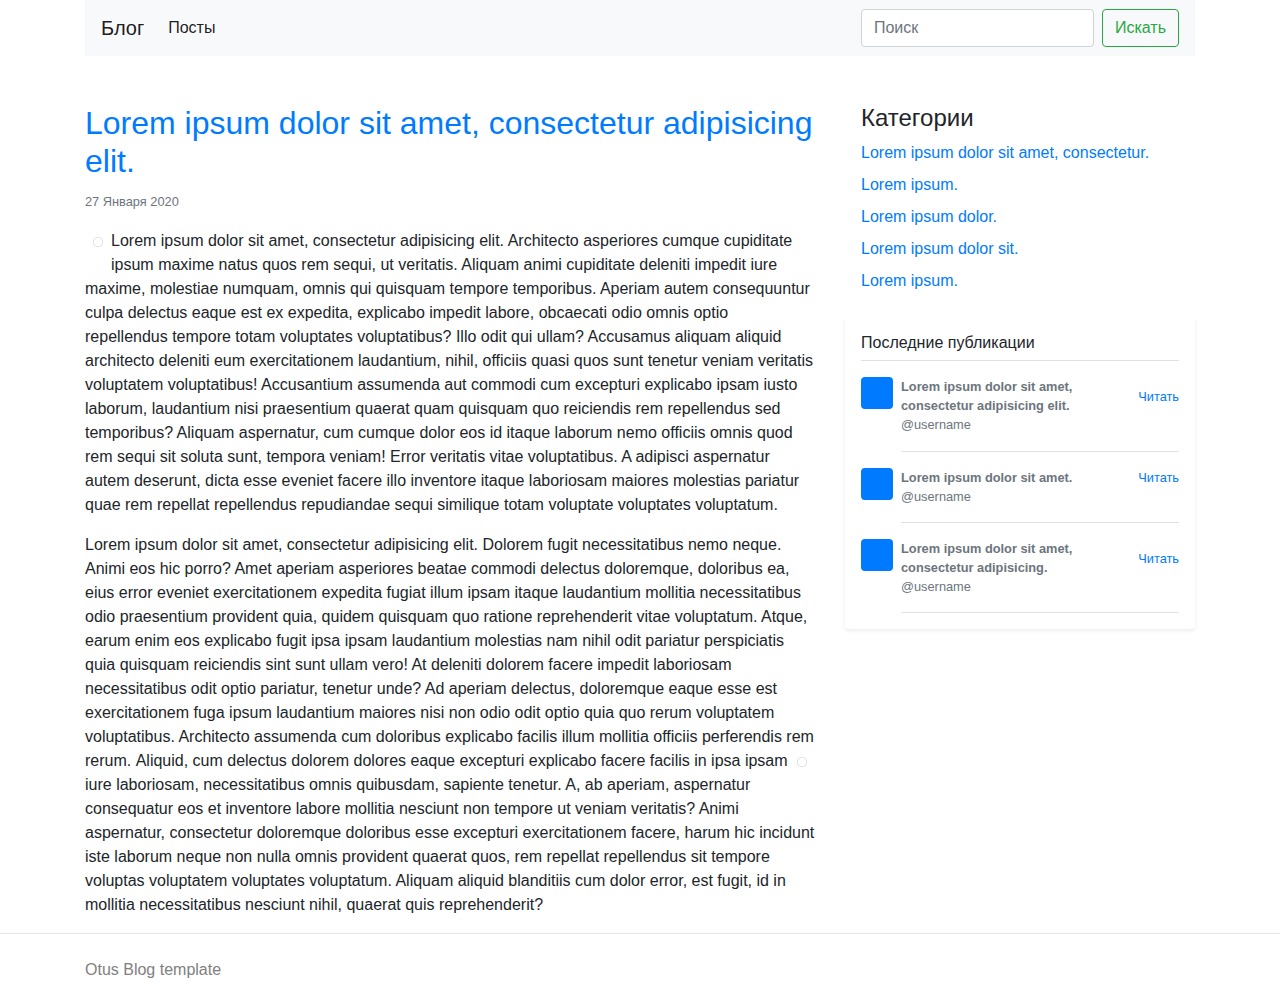
==== post.html @ f44b3177 "some changes" ====
<!DOCTYPE html>
<html lang="ru">
<head>
    <meta charset="UTF-8">
    <title>Single Post page</title>
    <meta name="viewport" content="width=device-width, initial-scale=1, shrink-to-fit=no">
    <link rel="stylesheet" href="css/bootstrap.css">
    <link rel="stylesheet" type="text/css" href="css/style.css"/>
</head>
<body>
<div class="container">

    <nav class="navbar navbar-expand-lg navbar-light bg-light">
        <a class="navbar-brand" href="index.html">Блог</a>

        <button class="navbar-toggler" type="button" data-toggle="collapse" data-target="#navbarSupportedContent"
                aria-controls="navbarSupportedContent" aria-expanded="false" aria-label="Toggle navigation">
            <span class="navbar-toggler-icon"></span>
        </button>

        <div class="collapse navbar-collapse" id="navbarSupportedContent">
            <ul class="navbar-nav mr-auto">
                <li class="nav-item active">
                    <a class="nav-link" href="posts.html">Посты</a>
                </li>
            </ul>
            <form class="form-inline my-2 my-lg-0">
                <input class="form-control mr-sm-2" type="search" placeholder="Поиск" aria-label="Search">
                <button class="btn btn-outline-success my-2 my-sm-0" type="submit">Искать</button>
            </form>
        </div>
    </nav>

    <div class="row pt-5">
        <div class="col-8 post">
            <div class="short-post-header">
                <h2 class="post-title">
                    <a href="post.html">Lorem ipsum dolor sit amet, consectetur adipisicing elit.</a>
                </h2>
                <p class="post-date text-muted"><small>27 Января 2020</small></p>
            </div>

            <div class="post-content">

                <p>
                    <img src="https://via.placeholder.com/150/0000FF/FFFFFF/?text=otus blog thumb"
                         alt="" class="img-thumbnail img-fluid float-left">

                    Lorem ipsum dolor sit amet, consectetur adipisicing elit. Architecto asperiores cumque cupiditate
                    ipsum
                    maxime natus quos rem sequi, ut veritatis. Aliquam animi cupiditate deleniti impedit iure maxime,
                    molestiae
                    numquam, omnis qui quisquam tempore temporibus. Aperiam autem consequuntur culpa delectus eaque est
                    ex
                    expedita, explicabo impedit labore, obcaecati odio omnis optio repellendus tempore totam voluptates
                    voluptatibus? Illo odit qui ullam? Accusamus aliquam aliquid architecto deleniti eum exercitationem
                    laudantium, nihil, officiis quasi quos sunt tenetur veniam veritatis voluptatem voluptatibus!
                    Accusantium
                    assumenda aut commodi cum excepturi explicabo ipsam iusto laborum, laudantium nisi praesentium
                    quaerat
                    quam
                    quisquam quo reiciendis rem repellendus sed temporibus? Aliquam aspernatur, cum cumque dolor eos id
                    itaque
                    laborum nemo officiis omnis quod rem sequi sit soluta sunt, tempora veniam! Error veritatis vitae
                    voluptatibus. A adipisci aspernatur autem deserunt, dicta esse eveniet facere illo inventore itaque
                    laboriosam maiores molestias pariatur quae rem repellat repellendus repudiandae sequi similique
                    totam
                    voluptate voluptates voluptatum.
                </p>
                <p>
                    Lorem ipsum dolor sit amet, consectetur adipisicing elit. Dolorem fugit necessitatibus nemo neque.
                    Animi eos hic porro? Amet aperiam asperiores beatae commodi delectus doloremque, doloribus ea, eius
                    error eveniet exercitationem expedita fugiat illum ipsam itaque laudantium mollitia necessitatibus
                    odio praesentium provident quia, quidem quisquam quo ratione reprehenderit vitae voluptatum. Atque,
                    earum enim eos explicabo fugit ipsa ipsam laudantium molestias nam nihil odit pariatur perspiciatis
                    quia quisquam reiciendis sint sunt ullam vero! At deleniti dolorem facere impedit laboriosam
                    necessitatibus odit optio pariatur, tenetur unde? Ad aperiam delectus, doloremque eaque esse est
                    exercitationem fuga ipsum laudantium maiores nisi non odio odit optio quia quo rerum voluptatem
                    voluptatibus. Architecto assumenda cum doloribus explicabo facilis illum mollitia officiis
                    perferendis rem rerum.
                    <img src="https://via.placeholder.com/150/00ff00/FFFFFF/?text=otus blog thumb"
                         alt="" class="img-thumbnail img-fluid float-right">
                    Aliquid, cum delectus dolorem dolores eaque excepturi explicabo facere
                    facilis in ipsa ipsam iure laboriosam, necessitatibus omnis quibusdam, sapiente tenetur. A, ab
                    aperiam, aspernatur consequatur eos et inventore labore mollitia nesciunt non tempore ut veniam
                    veritatis? Animi aspernatur, consectetur doloremque doloribus esse excepturi exercitationem facere,
                    harum hic incidunt iste laborum neque non nulla omnis provident quaerat quos, rem repellat
                    repellendus sit tempore voluptas voluptatem voluptates voluptatum. Aliquam aliquid blanditiis cum
                    dolor error, est fugit, id in mollitia necessitatibus nesciunt nihil, quaerat quis reprehenderit?
                </p>

            </div>
        </div>

        <div class="col-4 sidebar">
            <div class="categories-wrap px-3">
                <h4>
                    Категории
                </h4>
                <ol class="list-unstyled categories">
                    <li>
                        <a href="#">Lorem ipsum dolor sit amet, consectetur.</a>
                    </li>
                    <li>
                        <a href="#">Lorem ipsum.</a>
                    </li>
                    <li>
                        <a href="#">Lorem ipsum dolor.</a>
                    </li>
                    <li>
                        <a href="#">Lorem ipsum dolor sit.</a>
                    </li>
                    <li>
                        <a href="#">Lorem ipsum.</a>
                    </li>
                </ol>
            </div>


            <div class="my-3 p-3 bg-white rounded shadow-sm">
                <h6 class="border-bottom border-gray pb-2 mb-0">Последние публикации</h6>

                <div class="media text-muted pt-3">
                    <svg class="bd-placeholder-img mr-2 rounded" width="32" height="32"
                         xmlns="http://www.w3.org/2000/svg" preserveAspectRatio="xMidYMid slice" focusable="false"
                         role="img" aria-label="Placeholder: 32x32"><title>Placeholder</title>
                        <rect width="100%" height="100%" fill="#007bff"></rect>
                        <text x="50%" y="50%" fill="#007bff" dy=".3em">32x32</text>
                    </svg>
                    <div class="media-body pb-3 mb-0 small lh-125 border-bottom border-gray">
                        <div class="d-flex justify-content-between align-items-center w-100">
                            <strong class="text-gray-dark">Lorem ipsum dolor sit amet, consectetur adipisicing
                                elit.</strong>
                            <a href="#">Читать</a>
                        </div>
                        <span class="d-block">@username</span>
                    </div>
                </div>
                <div class="media text-muted pt-3">
                    <svg class="bd-placeholder-img mr-2 rounded" width="32" height="32"
                         xmlns="http://www.w3.org/2000/svg" preserveAspectRatio="xMidYMid slice" focusable="false"
                         role="img" aria-label="Placeholder: 32x32"><title>Placeholder</title>
                        <rect width="100%" height="100%" fill="#007bff"></rect>
                        <text x="50%" y="50%" fill="#007bff" dy=".3em">32x32</text>
                    </svg>
                    <div class="media-body pb-3 mb-0 small lh-125 border-bottom border-gray">
                        <div class="d-flex justify-content-between align-items-center w-100">
                            <strong class="text-gray-dark">Lorem ipsum dolor sit amet.</strong>
                            <a href="#">Читать</a>
                        </div>
                        <span class="d-block">@username</span>
                    </div>
                </div>
                <div class="media text-muted pt-3">
                    <svg class="bd-placeholder-img mr-2 rounded" width="32" height="32"
                         xmlns="http://www.w3.org/2000/svg" preserveAspectRatio="xMidYMid slice" focusable="false"
                         role="img" aria-label="Placeholder: 32x32"><title>Placeholder</title>
                        <rect width="100%" height="100%" fill="#007bff"></rect>
                        <text x="50%" y="50%" fill="#007bff" dy=".3em">32x32</text>
                    </svg>
                    <div class="media-body pb-3 mb-0 small lh-125 border-bottom border-gray">
                        <div class="d-flex justify-content-between align-items-center w-100">
                            <strong class="text-gray-dark">Lorem ipsum dolor sit amet, consectetur
                                adipisicing.</strong>
                            <a href="#">Читать</a>
                        </div>
                        <span class="d-block">@username</span>
                    </div>
                </div>
            </div>
        </div>
    </div>
</div>

<footer>
    <div class="container">
        <p>Otus Blog template</p>
    </div>
</footer>

</body>
</html>
---- css/style.css ----
html {
    position: relative;
    min-height: 100%;
}

body {
    margin: 0;
    margin-bottom: 60px;
}

.posts {
    padding-bottom: 1.5em;
}

.short-post {
    padding-bottom: 1em;
    padding-top: 1em;
    border-bottom: .05rem solid #e5e5e5;
}

.short-post-footer {
    padding-top: 1em;
    text-align: right;
}

.post-content img{
    margin: .5em;
}

.categories li {
    padding-bottom: .5em;
}


footer {
    position: absolute;
    bottom: 0;
    width: 100%;
    height: 60px;
    border-top: .05rem solid #e5e5e5;
    color: gray;
    padding-top: 1.5em;
}
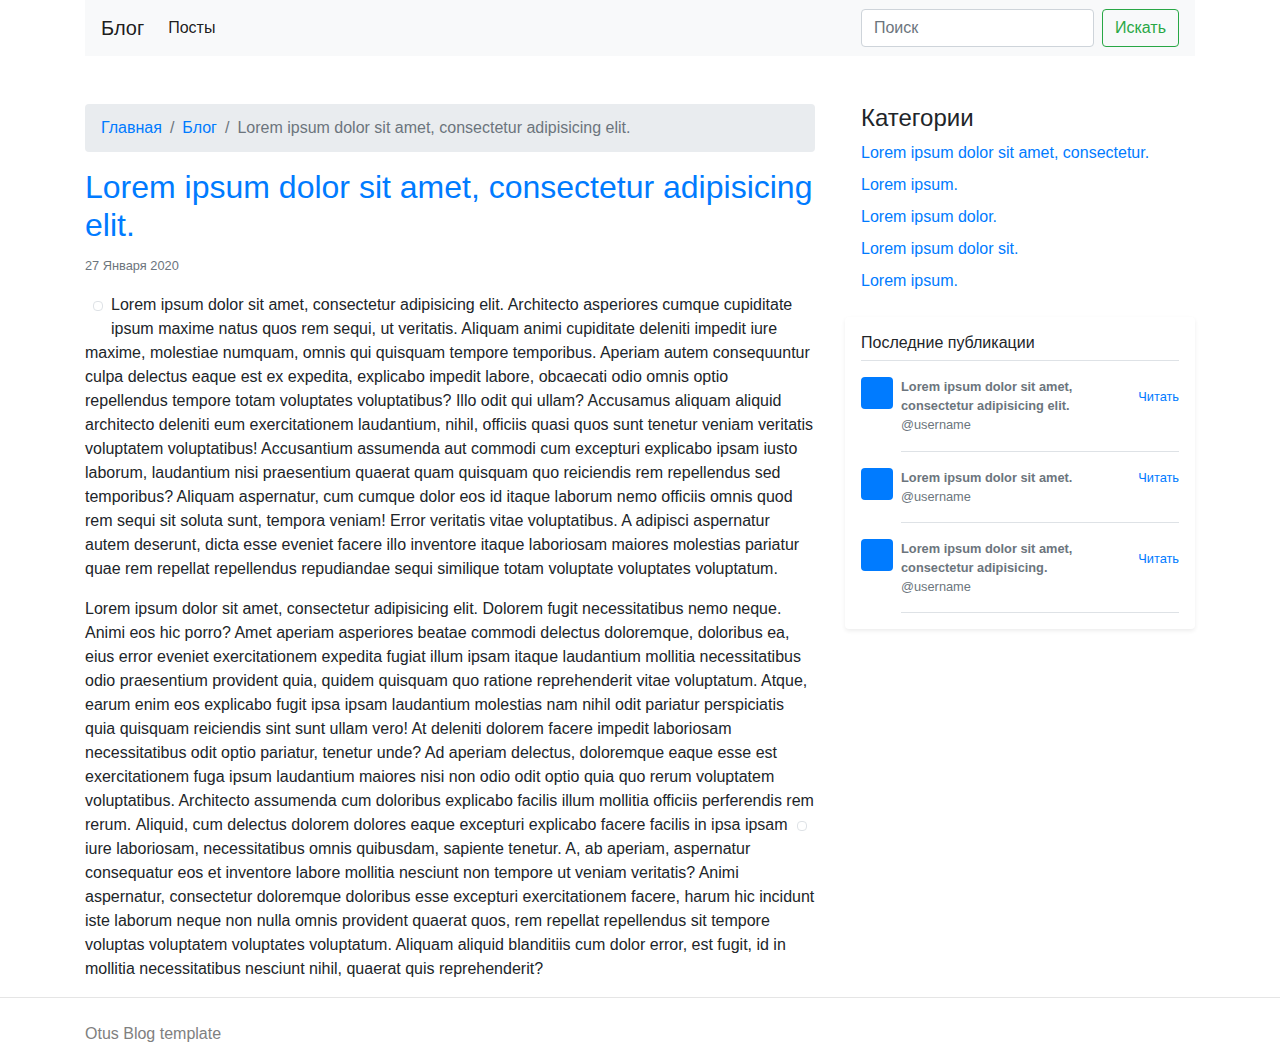
==== commit cdfff24b: "added bread crumbs" ====
--- a/post.html
+++ b/post.html
@@ -33,6 +33,15 @@
 
     <div class="row pt-5">
         <div class="col-8 post">
+            
+            <nav aria-label="breadcrumb">
+                <ol class="breadcrumb">
+                    <li class="breadcrumb-item"><a href="#">Главная</a></li>
+                    <li class="breadcrumb-item"><a href="#">Блог</a></li>
+                    <li class="breadcrumb-item active" aria-current="page">Lorem ipsum dolor sit amet, consectetur adipisicing elit.</li>
+                </ol>
+            </nav>
+
             <div class="short-post-header">
                 <h2 class="post-title">
                     <a href="post.html">Lorem ipsum dolor sit amet, consectetur adipisicing elit.</a>
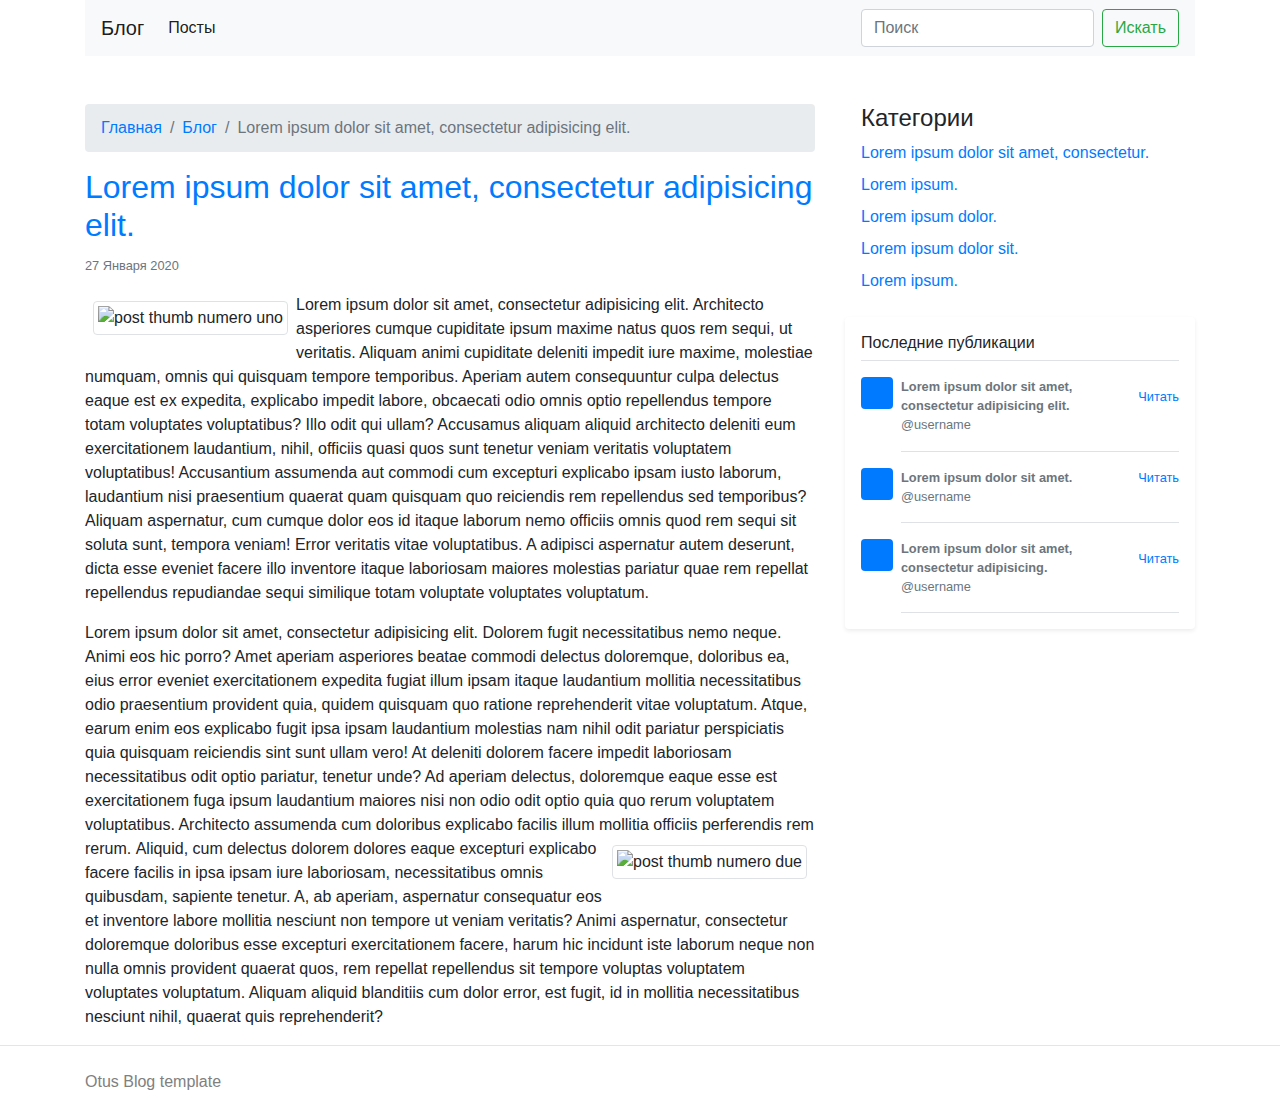
==== commit ab44e70c: "fixes" ====
--- a/post.html
+++ b/post.html
@@ -33,11 +33,11 @@
 
     <div class="row pt-5">
         <div class="col-8 post">
-            
+
             <nav aria-label="breadcrumb">
                 <ol class="breadcrumb">
-                    <li class="breadcrumb-item"><a href="#">Главная</a></li>
-                    <li class="breadcrumb-item"><a href="#">Блог</a></li>
+                    <li class="breadcrumb-item"><a href="index.html">Главная</a></li>
+                    <li class="breadcrumb-item"><a href="posts.html">Блог</a></li>
                     <li class="breadcrumb-item active" aria-current="page">Lorem ipsum dolor sit amet, consectetur adipisicing elit.</li>
                 </ol>
             </nav>
@@ -53,7 +53,7 @@
 
                 <p>
                     <img src="https://via.placeholder.com/150/0000FF/FFFFFF/?text=otus blog thumb"
-                         alt="" class="img-thumbnail img-fluid float-left">
+                         alt="post thumb numero uno" class="img-thumbnail img-fluid float-left">
 
                     Lorem ipsum dolor sit amet, consectetur adipisicing elit. Architecto asperiores cumque cupiditate
                     ipsum
@@ -88,7 +88,7 @@
                     voluptatibus. Architecto assumenda cum doloribus explicabo facilis illum mollitia officiis
                     perferendis rem rerum.
                     <img src="https://via.placeholder.com/150/00ff00/FFFFFF/?text=otus blog thumb"
-                         alt="" class="img-thumbnail img-fluid float-right">
+                         alt="post thumb numero due" class="img-thumbnail img-fluid float-right">
                     Aliquid, cum delectus dolorem dolores eaque excepturi explicabo facere
                     facilis in ipsa ipsam iure laboriosam, necessitatibus omnis quibusdam, sapiente tenetur. A, ab
                     aperiam, aspernatur consequatur eos et inventore labore mollitia nesciunt non tempore ut veniam
